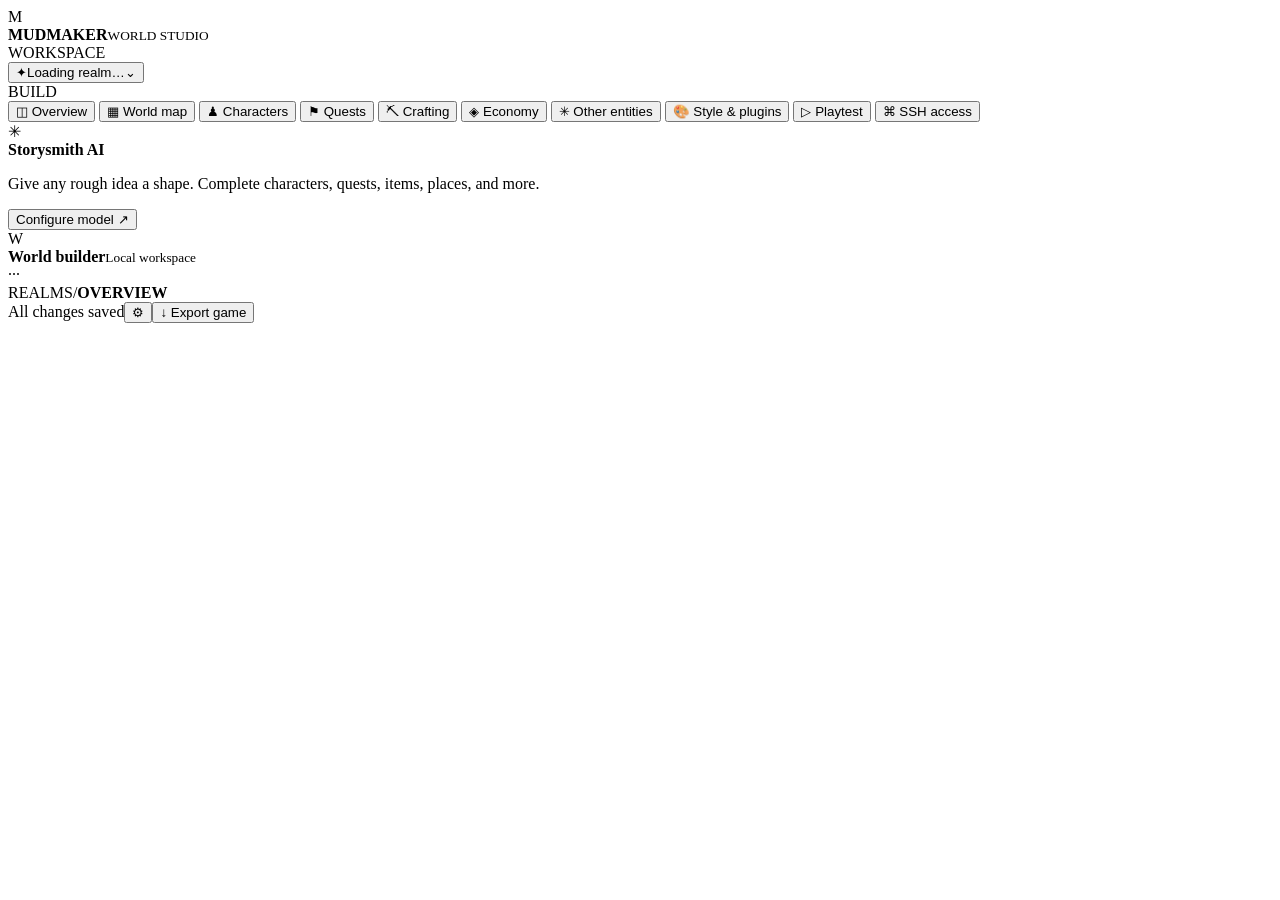
==== web/index.html @ d06416eb "initial" ====
<!doctype html>
<html lang="en">
<head>
  <meta charset="utf-8"><meta name="viewport" content="width=device-width,initial-scale=1">
  <title>Mudmaker — World Studio</title>
  <link rel="preconnect" href="https://fonts.googleapis.com"><link rel="preconnect" href="https://fonts.gstatic.com" crossorigin>
  <link href="https://fonts.googleapis.com/css2?family=DM+Mono:wght@400;500&family=DM+Sans:wght@400;500;600;700&family=Manrope:wght@500;600;700;800&display=swap" rel="stylesheet">
  <link rel="stylesheet" href="/assets/style.css">
</head>
<body>
  <aside class="sidebar">
    <div class="brand"><div class="brand-mark">M</div><div><b>MUDMAKER</b><small>WORLD STUDIO</small></div></div>
    <div class="workspace-label">WORKSPACE</div>
    <button class="world-switch" id="world-switch" aria-label="Switch or create realm" title="Switch or create realm"><span class="world-icon">✦</span><span id="world-name-nav">Loading realm…</span><span class="chevron">⌄</span></button>
    <div class="nav-label">BUILD</div>
    <nav id="main-nav">
      <button class="nav-item active" data-view="overview"><span class="nav-icon">◫</span> Overview</button>
      <button class="nav-item" data-view="map"><span class="nav-icon">▦</span> World map <em id="map-size-nav"></em></button>
      <button class="nav-item" data-view="npcs"><span class="nav-icon">♟</span> Characters <em id="npc-count-nav"></em></button>
      <button class="nav-item" data-view="quests"><span class="nav-icon">⚑</span> Quests</button>
      <button class="nav-item" data-view="crafting"><span class="nav-icon">⛏</span> Crafting</button>
      <button class="nav-item" data-view="economy"><span class="nav-icon">◈</span> Economy</button>
      <button class="nav-item" data-view="entities"><span class="nav-icon">✳</span> Other entities</button>
      <button class="nav-item" data-view="customize"><span class="nav-icon">🎨</span> Style & plugins</button>
      <button class="nav-item" data-view="playtest"><span class="nav-icon">▷</span> Playtest</button>
      <button class="nav-item" data-view="access"><span class="nav-icon">⌘</span> SSH access</button>
    </nav>
    <div class="sidebar-bottom"><div class="ai-card"><div class="ai-orb">✳</div><b>Storysmith AI</b><p>Give any rough idea a shape. Complete characters, quests, items, places, and more.</p><button class="text-button" id="open-ai">Configure model <span>↗</span></button></div><div class="user-chip"><div class="avatar">W</div><div><b>World builder</b><small>Local workspace</small></div><span class="dots">···</span></div></div>
  </aside>
  <main class="main">
    <header class="topbar"><div class="breadcrumbs"><span>REALMS</span><span class="slash">/</span><b id="crumb">OVERVIEW</b></div><div class="top-actions"><span class="save-status" id="save-status"><i></i> All changes saved</span><button class="icon-button" title="Settings" id="settings-shortcut">⚙</button><button class="button button-primary" id="export-btn"><span>↓</span> Export game</button></div></header>
    <div id="view" class="view"></div>
  </main>
  <div class="toast" id="toast"></div>
  <div class="modal-backdrop hidden" id="modal-backdrop"><section class="modal" id="modal"></section></div>
  <script src="/assets/studio.js"></script>
  <script src="/assets/app.js"></script>
</body>
</html>
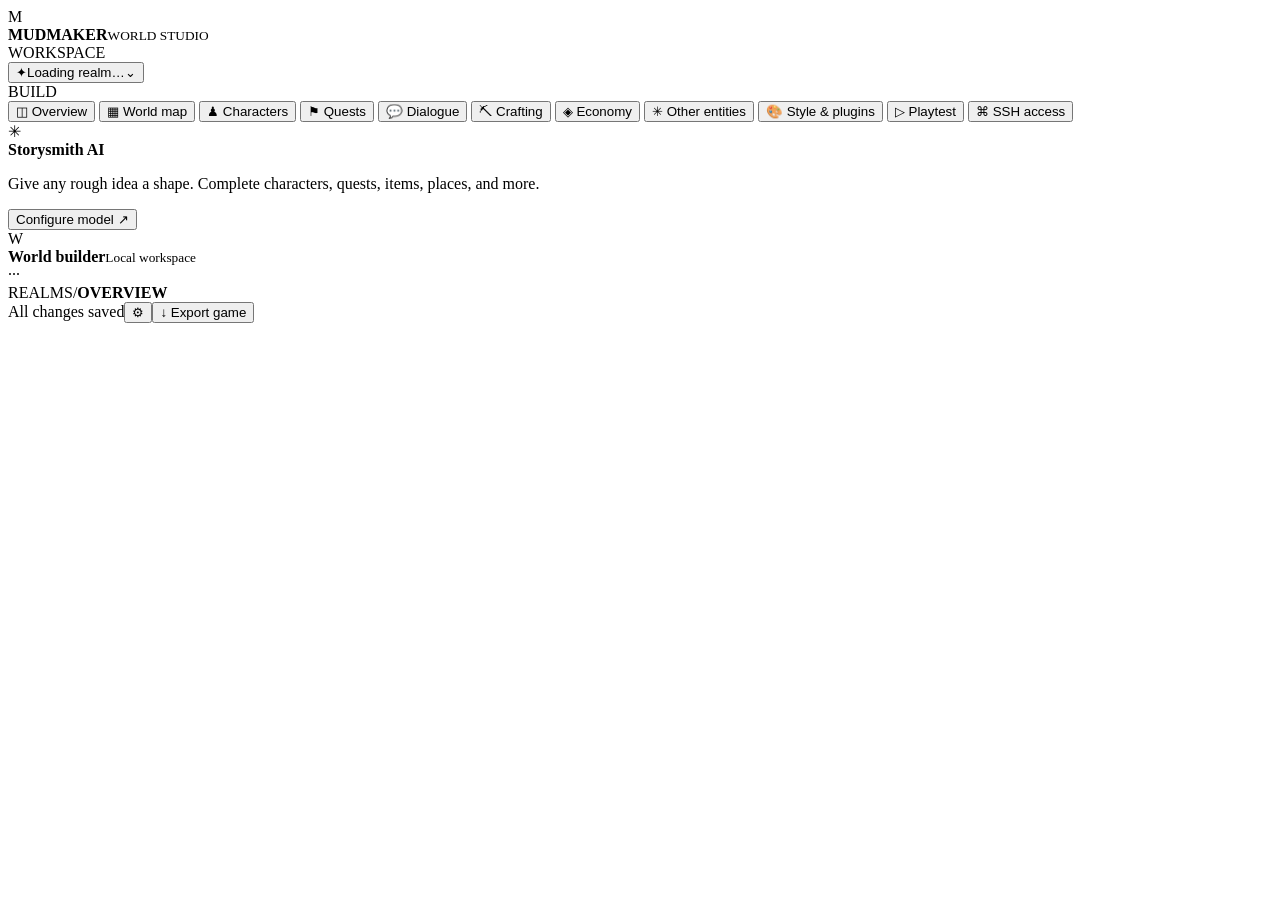
==== commit 69f9ef1e: "rc 0.1.0" ====
--- a/web/index.html
+++ b/web/index.html
@@ -18,6 +18,7 @@
       <button class="nav-item" data-view="map"><span class="nav-icon">▦</span> World map <em id="map-size-nav"></em></button>
       <button class="nav-item" data-view="npcs"><span class="nav-icon">♟</span> Characters <em id="npc-count-nav"></em></button>
       <button class="nav-item" data-view="quests"><span class="nav-icon">⚑</span> Quests</button>
+      <button class="nav-item" data-view="dialogs"><span class="nav-icon">💬</span> Dialogue</button>
       <button class="nav-item" data-view="crafting"><span class="nav-icon">⛏</span> Crafting</button>
       <button class="nav-item" data-view="economy"><span class="nav-icon">◈</span> Economy</button>
       <button class="nav-item" data-view="entities"><span class="nav-icon">✳</span> Other entities</button>
@@ -29,11 +30,31 @@
   </aside>
   <main class="main">
     <header class="topbar"><div class="breadcrumbs"><span>REALMS</span><span class="slash">/</span><b id="crumb">OVERVIEW</b></div><div class="top-actions"><span class="save-status" id="save-status"><i></i> All changes saved</span><button class="icon-button" title="Settings" id="settings-shortcut">⚙</button><button class="button button-primary" id="export-btn"><span>↓</span> Export game</button></div></header>
+    <section id="draft-recovery" class="save-recovery" role="alert" hidden></section>
+    <section id="draft-storage-status" class="save-recovery" role="alert" hidden></section>
+    <section id="save-recovery" class="save-recovery" role="alert" hidden></section>
+    <section id="build-issues" class="save-recovery" role="region" aria-live="polite" aria-label="Build validation issues" hidden></section>
     <div id="view" class="view"></div>
   </main>
   <div class="toast" id="toast"></div>
   <div class="modal-backdrop hidden" id="modal-backdrop"><section class="modal" id="modal"></section></div>
+  <script src="/assets/map-state.js"></script>
+  <script src="/assets/location-picker.js?v=shared-picker-2"></script>
   <script src="/assets/studio.js"></script>
-  <script src="/assets/app.js"></script>
+  <script src="/assets/market-editor.js"></script>
+  <script src="/assets/map-workspace.js"></script>
+  <script src="/assets/decision-inspector.js"></script>
+  <script src="/assets/decision-goals.js"></script>
+  <script src="/assets/provider-editor.js"></script>
+  <script src="/assets/draft-recovery.js"></script>
+  <script src="/assets/world-merge.js"></script>
+  <script src="/assets/conflict-review.js"></script>
+  <script src="/assets/map-viewport.js"></script>
+  <script src="/assets/building-editor.js"></script>
+  <script src="/assets/quest-editor.js?v=typed-objectives-1"></script>
+  <script src="/assets/dialogue-editor.js?v=dialogue-flow-1"></script>
+  <script src="/assets/recipe-editor.js?v=recipe-authoring-1"></script>
+  <script src="/assets/terrain-edit.js?v=1"></script>
+  <script src="/assets/app.js?v=submap-create-2"></script>
 </body>
 </html>
